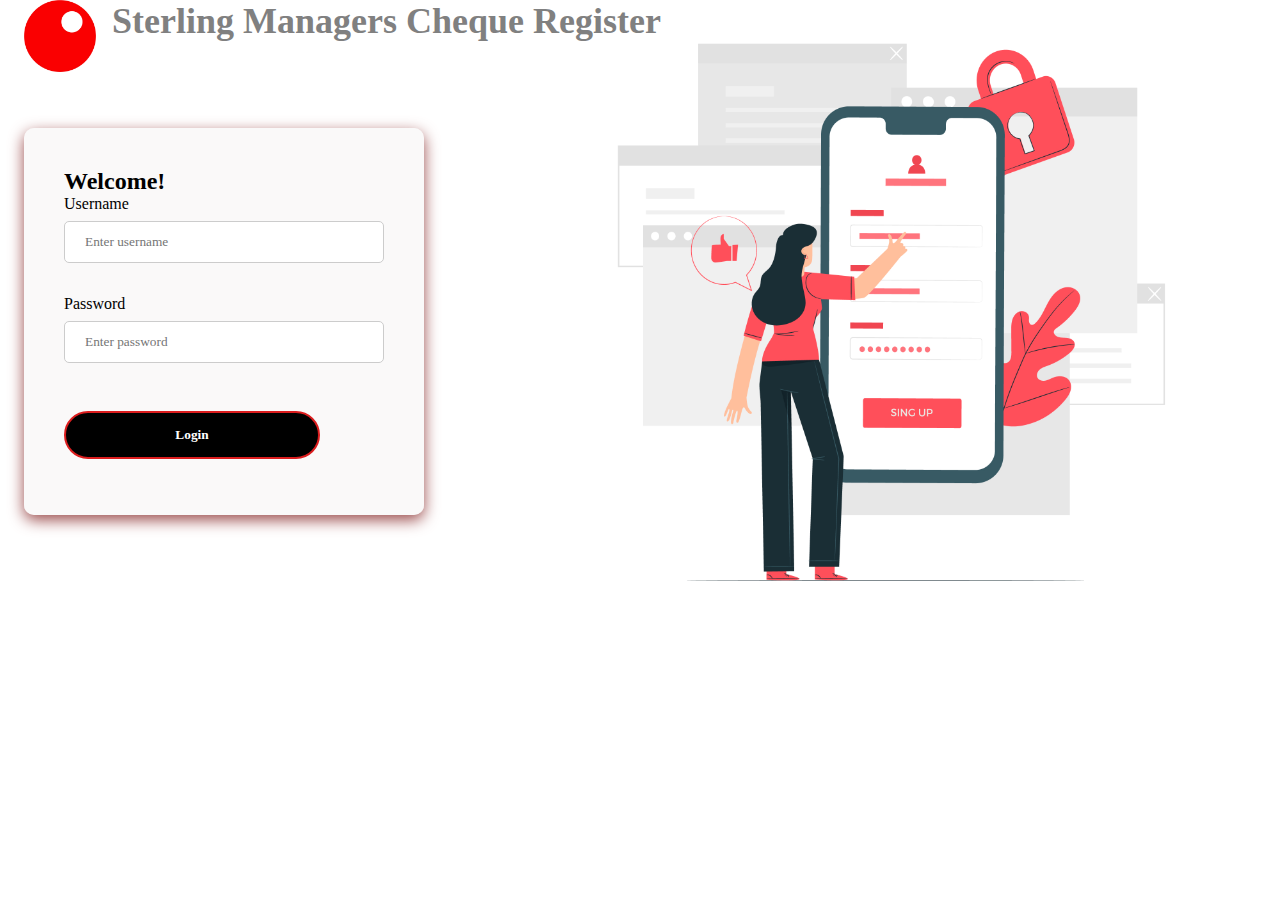
==== index.html @ 9f1482ef "first commit" ====
<!DOCTYPE html>
<html lang="en">
<head>
    <meta charset="UTF-8">
    <meta http-equiv="X-UA-Compatible" content="IE=edge">
    <meta name="viewport" content="width=device-width, initial-scale=1.0">
    <title>MC Register</title>
    <link rel="stylesheet" href="style.css">
</head>
    <header>
        <img id="logo" src="assets/7vWb3enE-removebg.png" alt="Sterling-Logo">
        <h1>Sterling Managers Cheque Register</h1>
    </header>
    
    <body>
        <div class="login-page">
            <h2>Welcome!</h2>
            <form>
    
                <div class="user-box">
                    <label>Username</label>
                    <input type="text" placeholder="Enter username">
                </div>
    
                <div class="user-box">
                    <label>Password</label>
                    <input type="password" placeholder="Enter password">
                </div>
    
                <div class="button">
                    <button>
                        <a href="userDashboard.html">Login</a>
    
                    </button>
                </div>
    
            </form>
        </div>
</body>
</html>
---- style.css ----
@import url('https://fonts.googleapis.com/css2?family=Nanum+Myeongjo:wght@400;700;800&family=Pacifico&family=Zen+Maru+Gothic:wght@300;400;500;700;900&display=swap');

@import url('https://fonts.googleapis.com/css2?family=Poppins:ital,wght@0,100;0,200;0,300;0,400;0,500;1,100;1,200;1,300;1,400;1,500;1,600&family=Raleway:wght@200&display=swap');

*{
    padding: 0px;
    margin: 0px;
    box-sizing: border-box;
    font-family: Georgia, 'Times New Roman', Times, serif;
}

html {
    font-family: 'Zen Maru Gothic';
    /* font-family: Poppins; */
}

#logo {
    width: 7.5%;
    padding-left: 1.5rem;

}

body {
    background-image: url(assets/Mobile-login.jpg);
    background-size: 50%;
    background-repeat: no-repeat;
    background-position-x: 15cm;

}

h1 {
    color: gray;
    font-size: 30px;
    font-weight: bold;
    padding-left: 1rem;
    font-size: 36px;
    /* font-family: Arial, Helvetica, sans-serif; */
}

header {
    display: flex;

}

.login-page {
    margin-top: 3.5rem;
    margin-left: 1.5rem;
    width: 400px;
    padding: 40px;
    /* transform: translate(-50%, -50%); */
    background: rgba(246, 244, 244, 0.5);
    box-sizing: border-box;
    box-shadow: 0 5px 15px #9b4c4c;
    border-radius: 10px;
}

button {
    background-color: black;
    border-radius: 30px;
    color: white;
    padding: 14px 20px;
    margin: 1rem 0;
    border: solid 2px #DB1D1E;
    cursor: pointer;
    /* text-decoration: none; */
    width: 80%;
    font-weight: bold;
}

button a {
    text-decoration: none;
    color: white;
}

.user-box {
    margin-bottom: 1.5rem;
}

input[type=text],
input[type=password] {
    width: 100%;
    padding: 12px 20px;
    border-radius: 5px;
    margin: 8px 0;
    display: inline-block;
    border: 1px solid #ccc;
    box-sizing: border-box;
}
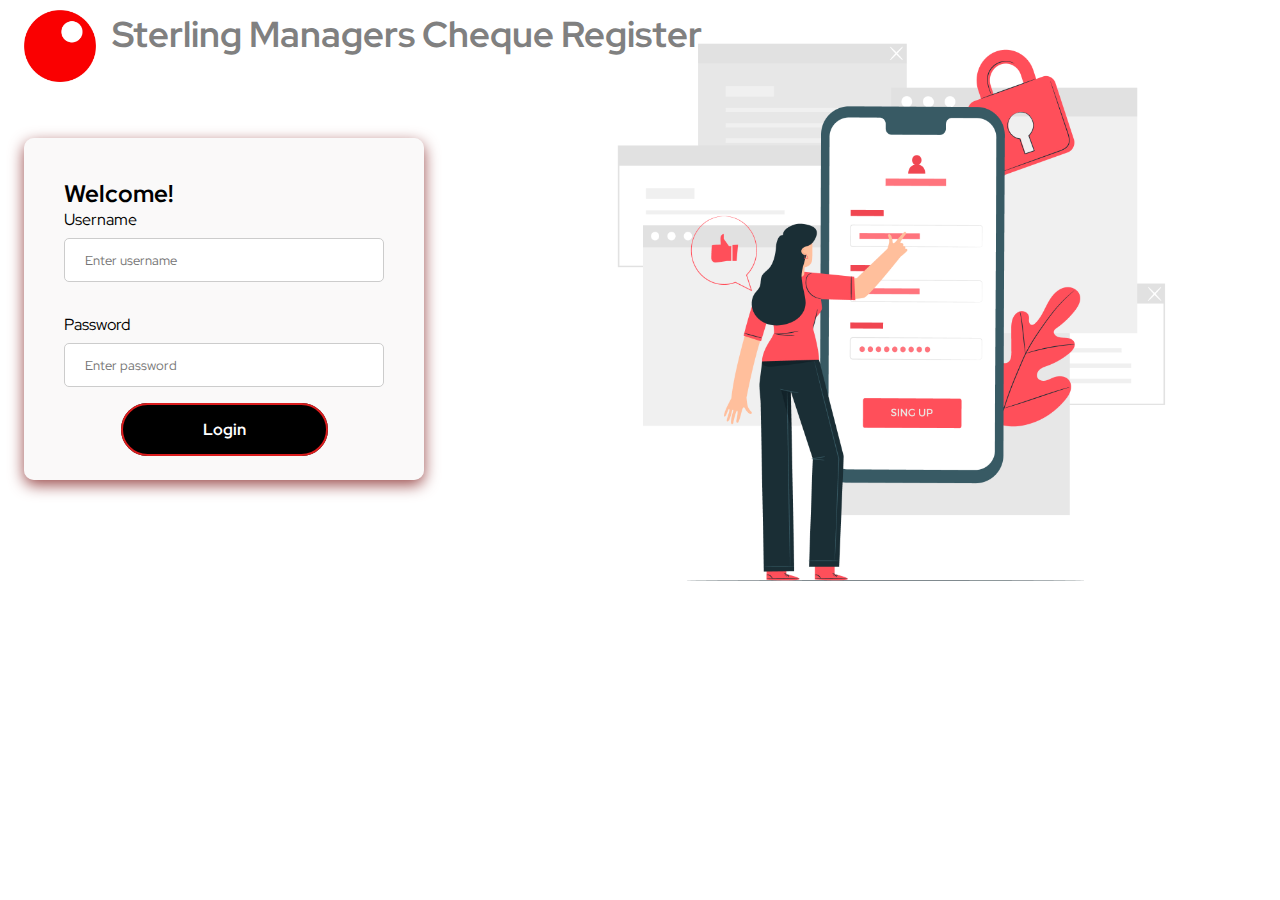
==== commit 13deafa5: "fixed login button" ====
--- a/index.html
+++ b/index.html
@@ -27,11 +27,8 @@
                     <input type="password" placeholder="Enter password">
                 </div>
     
-                <div class="button">
-                    <button>
-                        <a href="userDashboard.html">Login</a>
-    
-                    </button>
+                <div class="submit_button_container">
+                    <a href="./userDashboard.html" class="submit_button">Login</a>
                 </div>
     
             </form>
--- a/style.css
+++ b/style.css
@@ -1,12 +1,11 @@
-@import url('https://fonts.googleapis.com/css2?family=Nanum+Myeongjo:wght@400;700;800&family=Pacifico&family=Zen+Maru+Gothic:wght@300;400;500;700;900&display=swap');
-
-@import url('https://fonts.googleapis.com/css2?family=Poppins:ital,wght@0,100;0,200;0,300;0,400;0,500;1,100;1,200;1,300;1,400;1,500;1,600&family=Raleway:wght@200&display=swap');
+@import url('https://fonts.googleapis.com/css2?family=Red+Hat+Display&display=swap');
 
 *{
     padding: 0px;
     margin: 0px;
     box-sizing: border-box;
-    font-family: Georgia, 'Times New Roman', Times, serif;
+    font-family: 'Red Hat Display', sans-serif;
+    /* font-family: Georgia, 'Times New Roman', Times, serif; */
 }
 
 html {
@@ -39,6 +38,7 @@
 
 header {
     display: flex;
+    padding-top: 10px;
 
 }
 
@@ -52,19 +52,6 @@
     box-sizing: border-box;
     box-shadow: 0 5px 15px #9b4c4c;
     border-radius: 10px;
-}
-
-button {
-    background-color: black;
-    border-radius: 30px;
-    color: white;
-    padding: 14px 20px;
-    margin: 1rem 0;
-    border: solid 2px #DB1D1E;
-    cursor: pointer;
-    /* text-decoration: none; */
-    width: 80%;
-    font-weight: bold;
 }
 
 button a {
@@ -85,4 +72,24 @@
     display: inline-block;
     border: 1px solid #ccc;
     box-sizing: border-box;
+}
+
+.submit_button_container {
+    text-align: center;
+}
+
+.submit_button {
+    text-decoration: none;
+    background-color: black;
+    border-radius: 6px;
+    text-align: center;
+    color: #fff;
+    border-radius: 30px;
+    color: white;
+    padding: 14px 80px;
+    margin: 1rem 0;
+    border: solid 2px #DB1D1E;
+    cursor: pointer;
+    width: 100px;
+    font-weight: bold;
 }